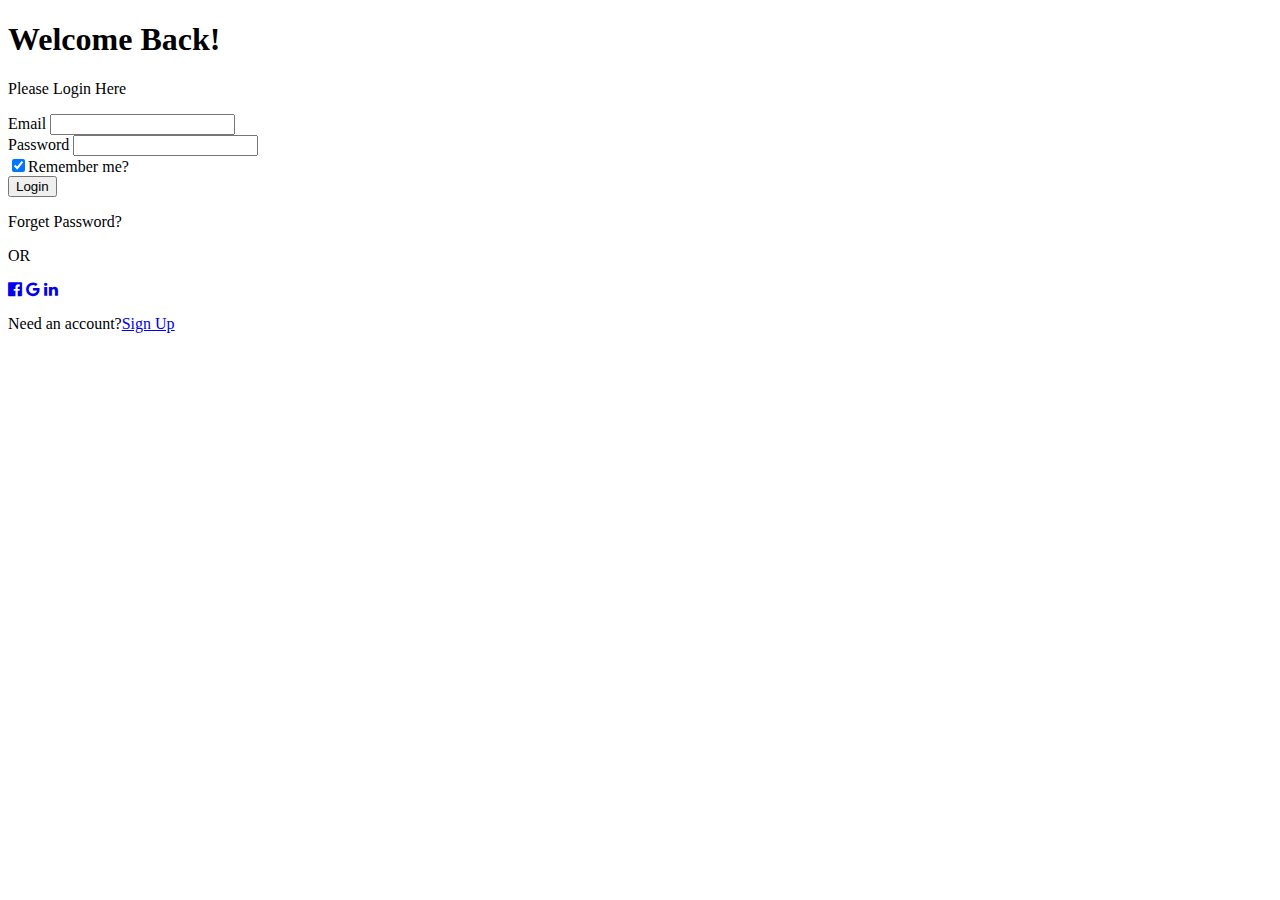
==== index.html @ a02562fb "index.html's html complete" ====
<!DOCTYPE html>
<html lang="en">
<head>
    <meta charset="UTF-8">
    <meta http-equiv="X-UA-Compatible" content="IE=edge">
    <meta name="viewport" content="width=device-width, initial-scale=1.0">
    <link rel="stylesheet" href="https://cdnjs.cloudflare.com/ajax/libs/font-awesome/4.7.0/css/font-awesome.min.css">
    <link rel="stylesheet" href="styles.css">
    <title>Login</title>
</head>
<body>
    <header><h1>Welcome Back!</h1>
        <p>Please Login Here</p>
    </header>
    <main>
        <main class="inner-main">
            <form>
                <div class="mail">
                    <label for="mail" name="email" id="email">Email
                        <input type="text" id="mail" name="email">
                    </label>
                </div>
                <div class="password">
                    <label for="password" name="password" id="passw">Password
                        <input type="password" id="password" name="password">
                    </label>
                </div>
                <div class="remeberme">
                    <label  for="remember_me" name="remeberme" id="remember">
                        <input type="checkbox" id="remember_me" name="remeber-me" checked>Remember me?
                    </label>
                </div>
                <div class="button">
                    <button type="submit" id="button">Login</button>
                </div>
                <div class="password_forget">
                    <p>Forget Password?</p>
                </div>
                <div class="hr">
                    <p>OR</p>
                </div>
            </form>
        </main>
        <footer>
            <div class="social">
                <a href="#" id="profile-link" target="_blank"><i id = "facebook"class="fa fa-facebook-official"></i></a>
                <a href="#" id="profile-link" target="_blank"><i id ="google"class="fa fa-google"></i></a>
                <a href="#" class="profile-link" target="_blank"><i id="linkdin" class="fa fa-linkedin"></i></a>
            </div>
            <div class="link">
                <p>Need an account?<a href="signup_index.html" target="_blank">Sign Up</a></p>
            </div>
        </footer>
    </main>
</body>
</html>
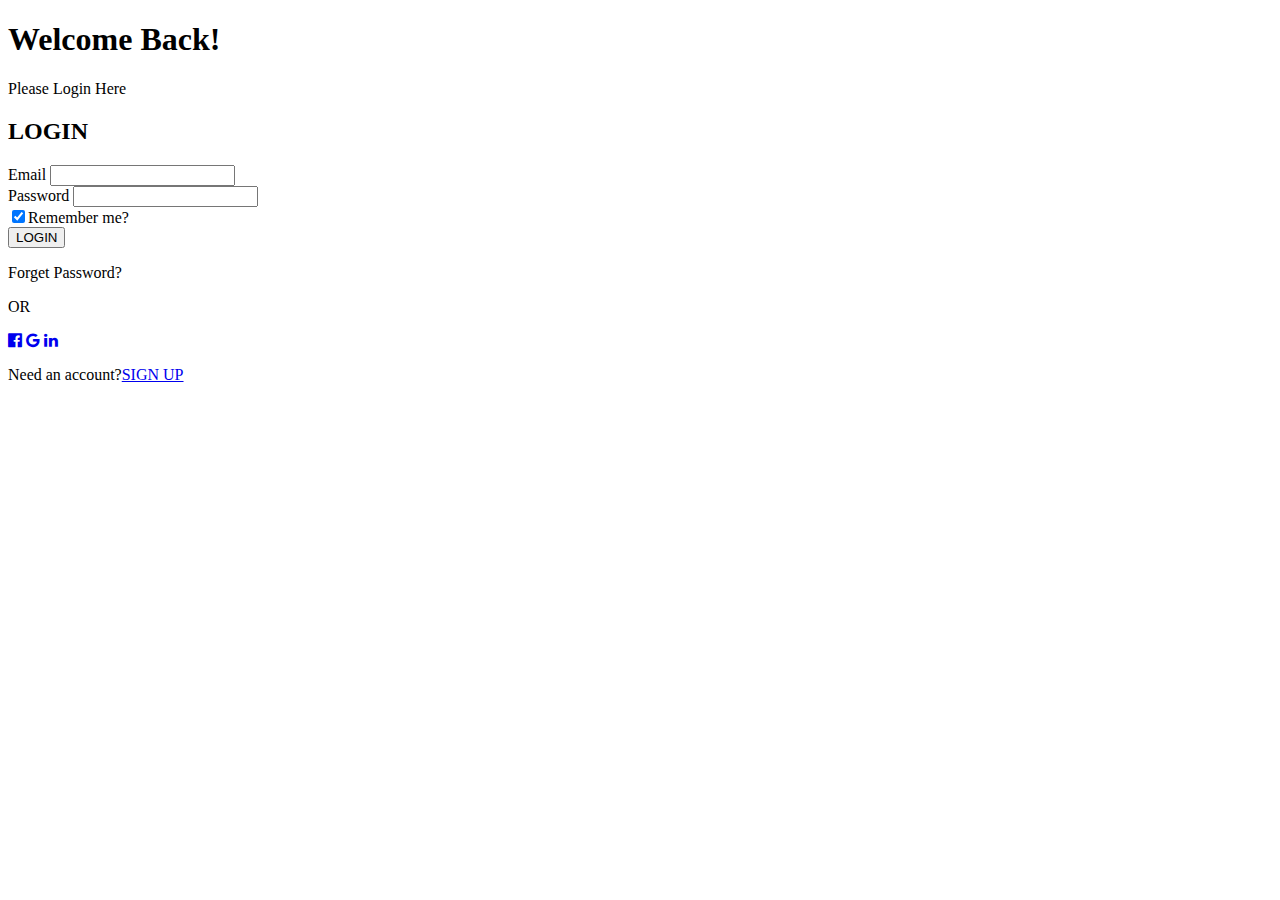
==== commit 1facd247: "sign up page html done" ====
--- a/index.html
+++ b/index.html
@@ -14,6 +14,7 @@
     </header>
     <main>
         <main class="inner-main">
+            <h2>LOGIN</h2>
             <form>
                 <div class="mail">
                     <label for="mail" name="email" id="email">Email
@@ -31,7 +32,7 @@
                     </label>
                 </div>
                 <div class="button">
-                    <button type="submit" id="button">Login</button>
+                    <button type="submit" id="button">LOGIN</button>
                 </div>
                 <div class="password_forget">
                     <p>Forget Password?</p>
@@ -48,7 +49,7 @@
                 <a href="#" class="profile-link" target="_blank"><i id="linkdin" class="fa fa-linkedin"></i></a>
             </div>
             <div class="link">
-                <p>Need an account?<a href="signup_index.html" target="_blank">Sign Up</a></p>
+                <p>Need an account?<a href="signup_index.html" target="_blank">SIGN UP</a></p>
             </div>
         </footer>
     </main>
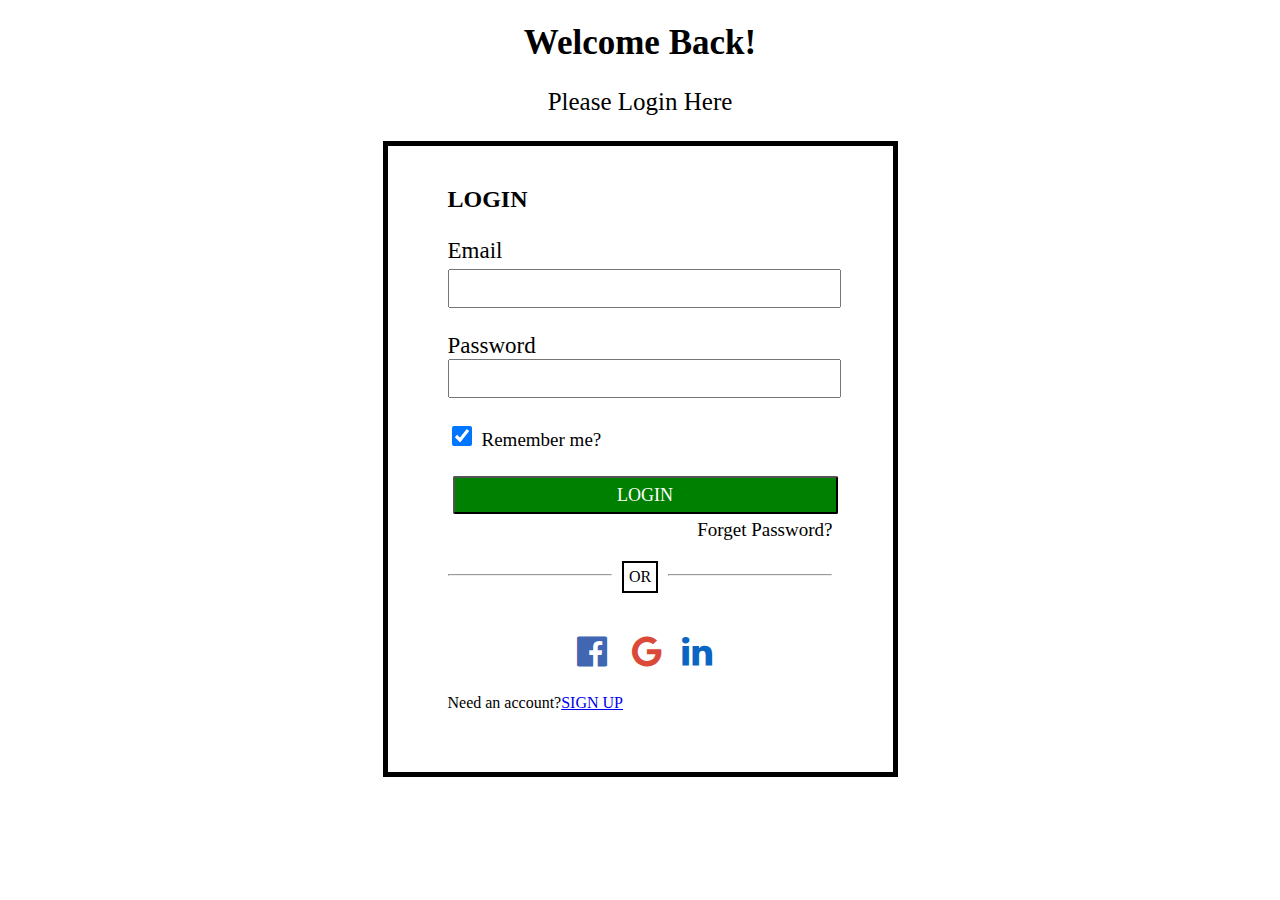
==== commit 9814b702: "general styling for index.html is 90% complete responsive remains" ====
--- a/index.html
+++ b/index.html
@@ -13,9 +13,8 @@
         <p>Please Login Here</p>
     </header>
     <main>
-        <main class="inner-main">
+        <form id="survey-form">
             <h2>LOGIN</h2>
-            <form>
                 <div class="mail">
                     <label for="mail" name="email" id="email">Email
                         <input type="text" id="mail" name="email">
@@ -38,20 +37,23 @@
                     <p>Forget Password?</p>
                 </div>
                 <div class="hr">
+                    <hr id="first">
                     <p>OR</p>
+                    <hr id="last">
+                </div>
+                <div class="social">
+                    <a href="#" id="profile-link" target="_blank"><i id = "facebook"class="fa fa-facebook-official"></i></a>
+                    <a href="#" id="profile-link" target="_blank"><i id ="google"class="fa fa-google"></i></a>
+                    <a href="#" class="profile-link" target="_blank"><i id="linkdin" class="fa fa-linkedin"></i></a>
+                </div>
+                <div class="link">
+                    <p>Need an account?<a href="signup_index.html" target="_blank">SIGN UP</a></p>
                 </div>
             </form>
-        </main>
-        <footer>
-            <div class="social">
-                <a href="#" id="profile-link" target="_blank"><i id = "facebook"class="fa fa-facebook-official"></i></a>
-                <a href="#" id="profile-link" target="_blank"><i id ="google"class="fa fa-google"></i></a>
-                <a href="#" class="profile-link" target="_blank"><i id="linkdin" class="fa fa-linkedin"></i></a>
-            </div>
-            <div class="link">
-                <p>Need an account?<a href="signup_index.html" target="_blank">SIGN UP</a></p>
-            </div>
-        </footer>
+    </main>
+    <footer>
+           
+    </footer>
     </main>
 </body>
 </html>
--- a/styles.css
+++ b/styles.css
@@ -0,0 +1,130 @@
+
+header{
+    margin: 10px auto 10px auto;
+    text-align: center;
+    font-family: Georgia, 'Times New Roman', Times, serif;
+}
+header h1{
+    font-size: 35px;
+}
+header p{
+    display: block;
+    font-size: 25px;
+}
+main , footer{
+    display: grid;
+}
+#survey-form{
+    background-color: white;
+    color: black;
+    display: block;
+    border: 5px solid black;
+    margin: 0px auto 0px auto;
+    padding: 15px 35px 35px 35px;
+}
+.mail , .password , .remeberme , .button , .password_forget , .hr, .social , .link , h2{
+    margin: 25px 25px 25px 25px;
+}
+#email{
+    display: block;
+    font-size: 23px;
+   
+}
+#mail{
+    display: block;
+    font-size: 29px;
+    margin-top: 5px;
+    width: 100%;
+}
+#passw{
+    display: block;
+    font-size: 23px;
+}
+#password{
+    display: block;
+    width: 100%;
+    font-size: 29px;
+}
+[type = "checkbox"]{
+    display: inline-block;
+    height: 20px;
+    width: 20px;
+    margin-right: 10px;
+}
+#remember{
+    display: inline-block;
+    font-size: 19px;
+}
+button{
+    display: block;
+    width: 100%;
+    height: 2.375rem;
+    cursor: pointer;
+    border-radius: 2px;
+    background-color:green;
+    font-family: Georgia, 'Times New Roman', Times, serif;
+    font-size: 1.125rem;
+    margin-left: 5px;
+    margin-right: 5px;
+    color: white;
+}
+.password_forget{
+    text-align: right;
+}
+.password_forget p{
+    font-size: 19px;
+    margin-top: -20px;
+}
+.hr{
+    display: flex;
+    flex-direction: row;
+    justify-content: center;
+}
+#first{
+    display: block;
+    width: 50%;
+    text-align: left;
+    height: 0%;
+}
+#last{
+    display: block;
+    width: 50%;
+    height: 0%;
+    text-align: right;
+}
+.hr p{
+   border: 2px solid black;
+   margin-top: -5px;
+   margin-left: 10px;
+   margin-right: 10px;
+   padding: 5px 5px 5px 5px;
+}
+.social{
+    display: flex;
+    flex-direction: row;
+    justify-content: center;
+
+}
+#profile-link{
+    display: block;
+    margin-left: 10px;
+    margin-right: 10px;
+   
+}
+#facebook , #google , #linkdin{
+    font-size: 35px;
+    
+}
+#facebook{
+    margin-right: 5px;
+    color: 	#4267B2;
+}
+#google{
+    color: #db4a39;
+    margin-right: 5px;
+}
+#linkdin{
+    color: #0A66C2;
+    margin-left: 5px;
+    margin-right: 2px;
+}
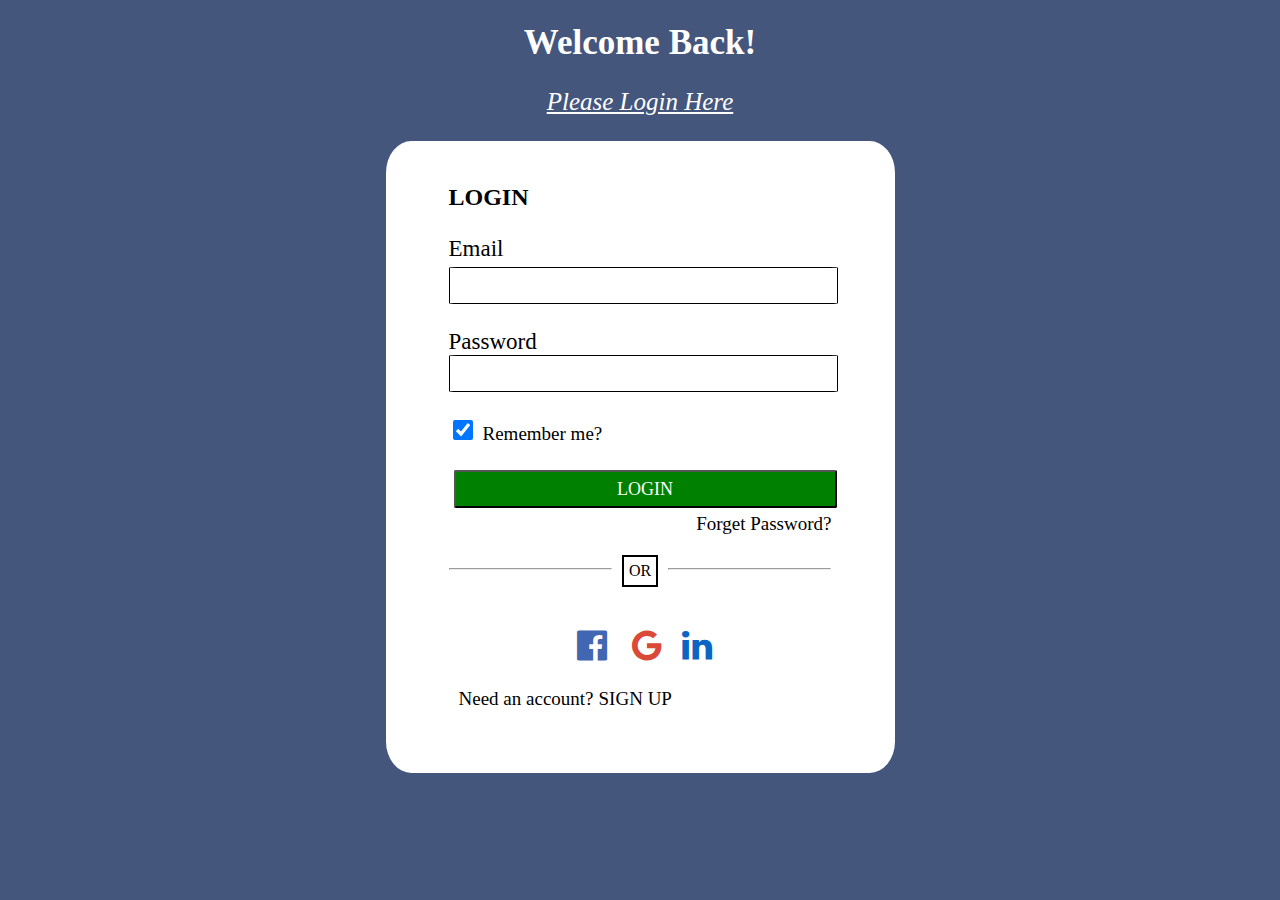
==== commit a4dd0d37: "login page html and css complete" ====
--- a/index.html
+++ b/index.html
@@ -9,8 +9,8 @@
     <title>Login</title>
 </head>
 <body>
-    <header><h1>Welcome Back!</h1>
-        <p>Please Login Here</p>
+    <header><h1><strong>Welcome Back!</strong></h1>
+        <p><em><u>Please Login Here</u></em></p>
     </header>
     <main>
         <form id="survey-form">
--- a/styles.css
+++ b/styles.css
@@ -1,8 +1,11 @@
-
+body{
+    background-color: #45567d;
+}
 header{
     margin: 10px auto 10px auto;
     text-align: center;
     font-family: Georgia, 'Times New Roman', Times, serif;
+    color: white;
 }
 header h1{
     font-size: 35px;
@@ -18,9 +21,10 @@
     background-color: white;
     color: black;
     display: block;
-    border: 5px solid black;
+    border: 3px solid white;
     margin: 0px auto 0px auto;
     padding: 15px 35px 35px 35px;
+    border-radius: 5%;
 }
 .mail , .password , .remeberme , .button , .password_forget , .hr, .social , .link , h2{
     margin: 25px 25px 25px 25px;
@@ -128,3 +132,130 @@
     margin-left: 5px;
     margin-right: 2px;
 }
+.link{
+    display: block;
+    padding: 0px 5px 0px 10px;
+}
+.link p{
+    display: block;
+    font-size: 19px;
+}
+.link p a{
+    display: inline-block;
+    margin-left: 5px;
+    text-decoration: none;
+    color: black;
+}
+.link p a:hover{
+    color: blue;
+}
+input{
+    display: block;
+    border: 1px solid black;
+    border-radius: 2%;
+}
+@media (max-width:815px){
+    header{
+        margin: 5px auto 5px auto;
+        text-align: center;
+        font-family: Georgia, 'Times New Roman', Times, serif;
+    }
+    header h1{
+        font-size: 29px;
+    }
+    header p{
+        display: block;
+        font-size: 19px;
+    }
+    #survey-form{
+        background-color: white;
+        color: black;
+        display: block;
+        border: 5px solid white;
+        margin: 0px auto 0px auto;
+        padding: 5px 6px 6px 6px;
+        border-radius: 5%;
+    }
+    .mail , .password , .remeberme , .button , .password_forget , .hr, .social , .link , h2{
+        margin: 15px 15px 15px 15px;
+    }
+    .password_forget{
+        text-align: right;
+    }
+    .password_forget p{
+        font-size: 19px;
+        margin-top: -5px;
+    }
+    #email{
+        display: block;
+        font-size: 20px;
+       
+    }
+    #mail{
+        display: block;
+        font-size: 24px;
+        margin-top: 5px;
+        width: 100%;
+    }
+    #passw{
+        display: block;
+        font-size: 20px;
+    }
+    #password{
+        display: block;
+        width: 100%;
+        font-size: 24px;
+    }
+    [type = "checkbox"]{
+        display: inline-block;
+        height: 15px;
+        width: 15px;
+        margin-right: 10px;
+    }
+    #profile-link{
+        display: block;
+        margin-left: 5px;
+        margin-right: 5px;
+       
+    }
+    #facebook , #google , #linkdin{
+        font-size: 25px;
+        
+    }
+    #facebook{
+        margin-right: 5px;
+        color: 	#4267B2;
+    }
+    #google{
+        color: #db4a39;
+        margin-right: 5px;
+    }
+    #linkdin{
+        color: #0A66C2;
+        margin-left: 5px;
+        margin-right: 2px;
+    }
+    button{
+        display: block;
+        width: 100%;
+        height: 2.075rem;
+        cursor: pointer;
+        border-radius: 2px;
+        background-color:green;
+        font-family: Georgia, 'Times New Roman', Times, serif;
+        font-size: 1.015rem;
+        margin-left: 5px;
+        margin-right: 5px;
+        color: white;
+    }
+    .link p{
+        display: block;
+        font-size: 19px;
+    }
+    .link p a{
+        display: inline-block;
+        margin-left: 5px;
+        text-decoration: none;
+        color: black;
+    }
+}
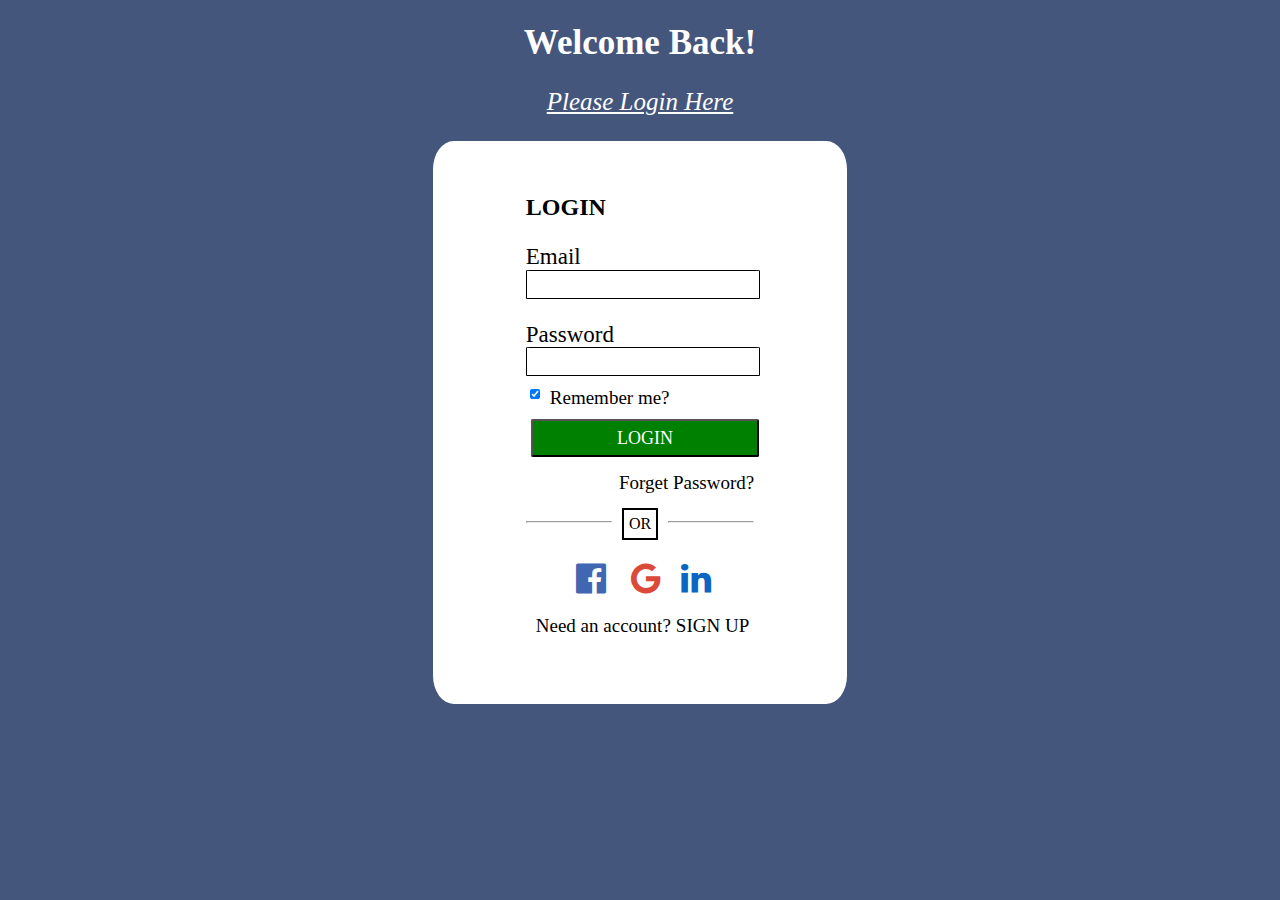
==== commit 521fbbc5: "fixed some the font related stuffs" ====
--- a/index.html
+++ b/index.html
@@ -16,12 +16,12 @@
         <form id="survey-form">
             <h2>LOGIN</h2>
                 <div class="mail">
-                    <label for="mail" name="email" id="email">Email
-                        <input type="text" id="mail" name="email">
+                    <label for="mail" name="email" id="email"><p id="em">Email</p>
+                        <input type="email" id="mail" name="email">
                     </label>
                 </div>
                 <div class="password">
-                    <label for="password" name="password" id="passw">Password
+                    <label for="password" name="password" id="passw"><p id="pa">Password</p>
                         <input type="password" id="password" name="password">
                     </label>
                 </div>
@@ -42,9 +42,9 @@
                     <hr id="last">
                 </div>
                 <div class="social">
-                    <a href="#" id="profile-link" target="_blank"><i id = "facebook"class="fa fa-facebook-official"></i></a>
-                    <a href="#" id="profile-link" target="_blank"><i id ="google"class="fa fa-google"></i></a>
-                    <a href="#" class="profile-link" target="_blank"><i id="linkdin" class="fa fa-linkedin"></i></a>
+                    <a href="#fb" title="going to google" id="profile-link" target="_blank"><i id = "facebook"class="fa fa-facebook-official"></i></a>
+                    <a href="#fc"  id="profile-link" target="_blank"><i id ="google"class="fa fa-google"></i></a>
+                    <a href="#ca" class="profile-link" target="_blank"><i id="linkdin" class="fa fa-linkedin"></i></a>
                 </div>
                 <div class="link">
                     <p>Need an account?<a href="signup_index.html" target="_blank">SIGN UP</a></p>
--- a/styles.css
+++ b/styles.css
@@ -23,36 +23,47 @@
     display: block;
     border: 3px solid white;
     margin: 0px auto 0px auto;
-    padding: 15px 35px 35px 35px;
+    padding: 45px 45px 45px 45px;
     border-radius: 5%;
 }
-.mail , .password , .remeberme , .button , .password_forget , .hr, .social , .link , h2{
-    margin: 25px 25px 25px 25px;
-}
-#email{
-    display: block;
+.mail ,.mail2 , .password2, .password , .remeberme , .button , .password_forget , .hr, .social , .link , h2{
+    margin: 5px 45px 5px 45px;
+}
+#email , #email1{
+    display: block;  
+}
+#em{
     font-size: 23px;
-   
-}
-#mail{
-    display: block;
-    font-size: 29px;
+    margin-bottom: -5px;
+}
+[type = "email"]{
+    display:block;
+    height: 25px;
+    width: 100%;
+    margin-right: 10px;
+}
+#pa{
+    font-size: 23px;
+    margin-bottom: -1px;
+}
+[type = "password"]{
+    display:block;
+    height: 25px;
+    width: 100%;
+    margin-right: 10px;
+}
+
+#mail , #mail1{
+    display: block;
+    font-size: 15px;
     margin-top: 5px;
     width: 100%;
-}
-#passw{
-    display: block;
-    font-size: 23px;
-}
-#password{
-    display: block;
-    width: 100%;
-    font-size: 29px;
+    font-family: Georgia, 'Times New Roman', Times, serif;
 }
 [type = "checkbox"]{
     display: inline-block;
     height: 20px;
-    width: 20px;
+    width: 10px;
     margin-right: 10px;
 }
 #remember{
@@ -70,6 +81,8 @@
     font-size: 1.125rem;
     margin-left: 5px;
     margin-right: 5px;
+    margin-top: 10px;
+    margin-bottom: 20px;
     color: white;
 }
 .password_forget{
@@ -77,7 +90,7 @@
 }
 .password_forget p{
     font-size: 19px;
-    margin-top: -20px;
+    margin-top: -5px;
 }
 .hr{
     display: flex;
@@ -176,8 +189,8 @@
         padding: 5px 6px 6px 6px;
         border-radius: 5%;
     }
-    .mail , .password , .remeberme , .button , .password_forget , .hr, .social , .link , h2{
-        margin: 15px 15px 15px 15px;
+    .mail ,.mail2 , .password2 .password , .remeberme , .button , .password_forget , .hr, .social , .link , h2{
+        margin: 5px 35px 5px 35px;
     }
     .password_forget{
         text-align: right;
@@ -186,31 +199,42 @@
         font-size: 19px;
         margin-top: -5px;
     }
-    #email{
-        display: block;
+    #email ,#email1 , #passw{
+        display: block;  
+    }
+    #em{
         font-size: 20px;
-       
-    }
-    #mail{
-        display: block;
-        font-size: 24px;
-        margin-top: 5px;
+        margin-bottom: -5px;
+    }
+    [type = "email"]{
+        display:block;
         width: 100%;
-    }
-    #passw{
-        display: block;
+        margin-right: 10px;
+    }
+    #pa{
         font-size: 20px;
-    }
-    #password{
-        display: block;
-        width: 100%;
-        font-size: 24px;
+        margin-bottom: -1px;
+        margin-left: -10px;
+    }
+    [type = "password"]{
+        display:block;
+        width:  110%;
+        margin-left: -10px;
+        margin-right: -10px;
+        font-size: 15px;
     }
     [type = "checkbox"]{
         display: inline-block;
         height: 15px;
         width: 15px;
         margin-right: 10px;
+    }
+    #mail , #mail1{
+        display: block;
+        font-size: 15px;
+        margin-top: 5px;
+        width: 100%;
+        font-family: Georgia, 'Times New Roman', Times, serif;
     }
     #profile-link{
         display: block;
@@ -247,6 +271,8 @@
         margin-left: 5px;
         margin-right: 5px;
         color: white;
+        margin-top: 10px;
+        margin-bottom: 20px;
     }
     .link p{
         display: block;
